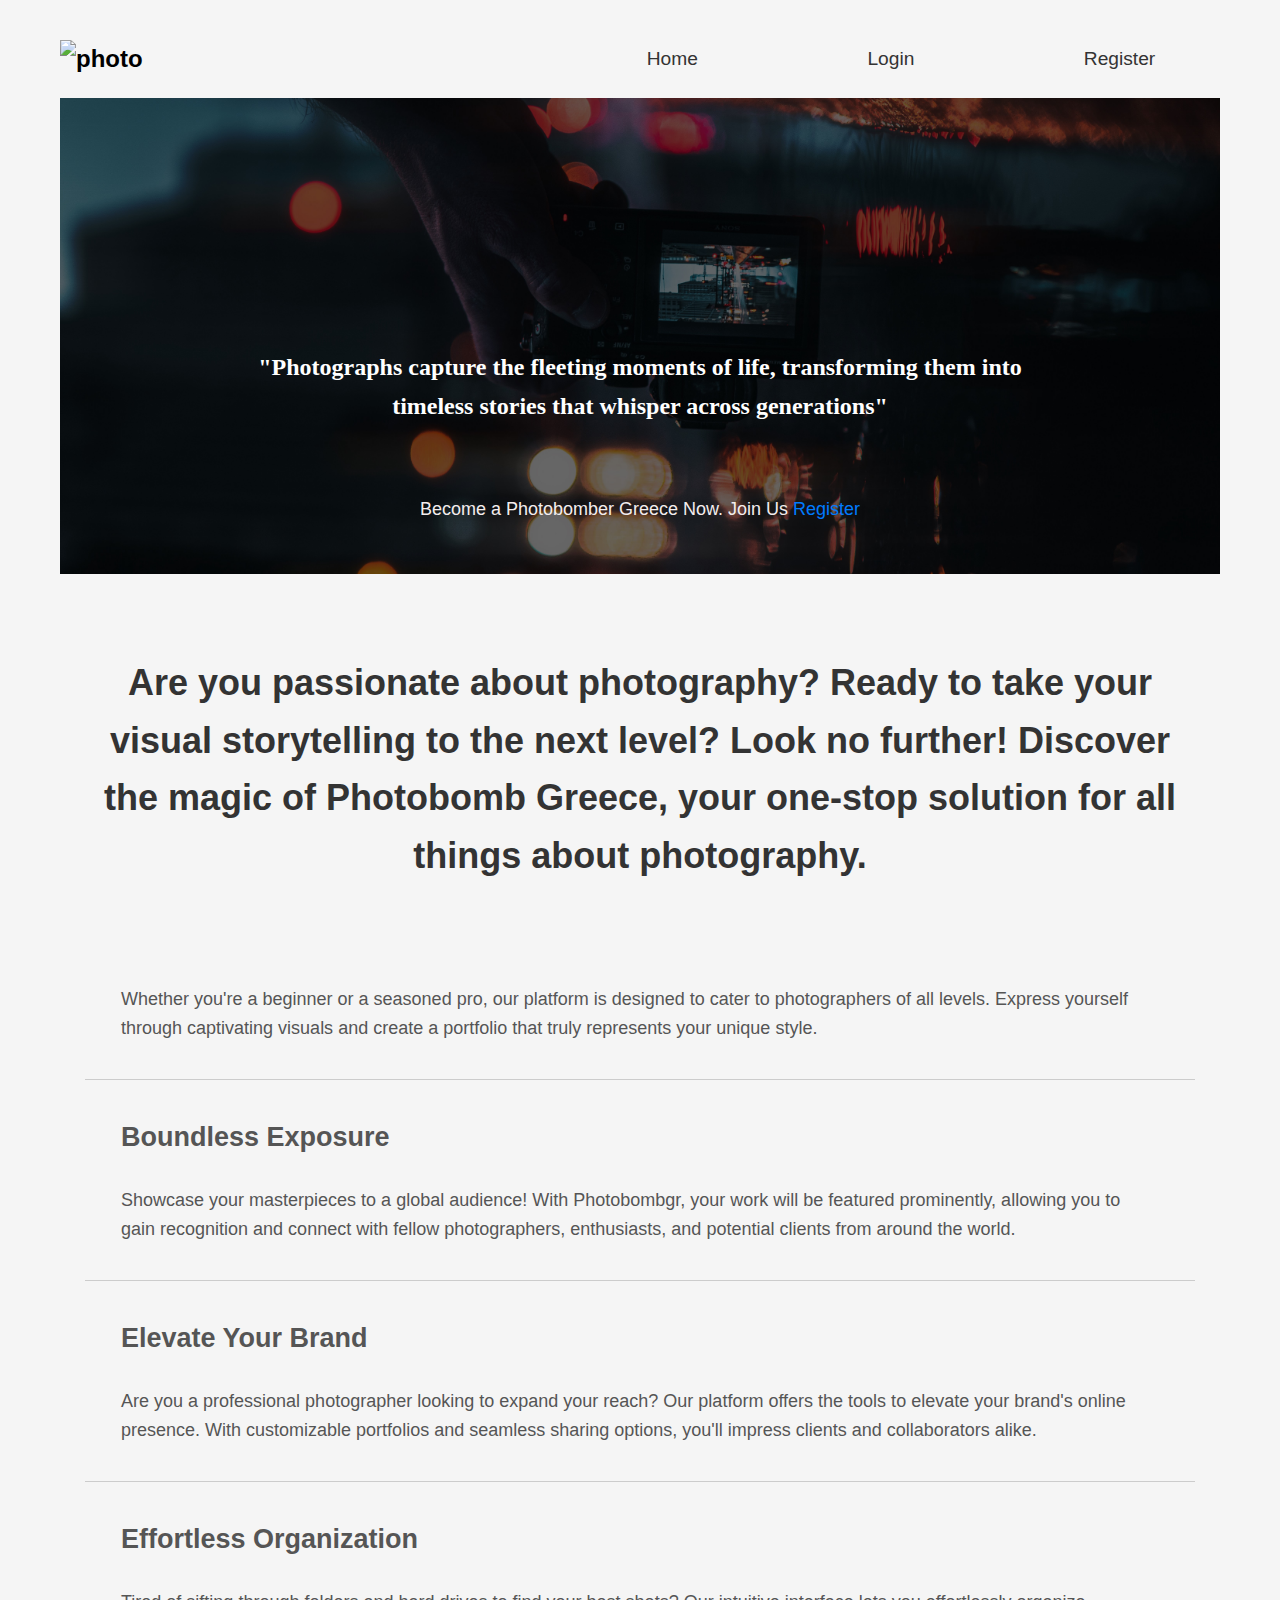
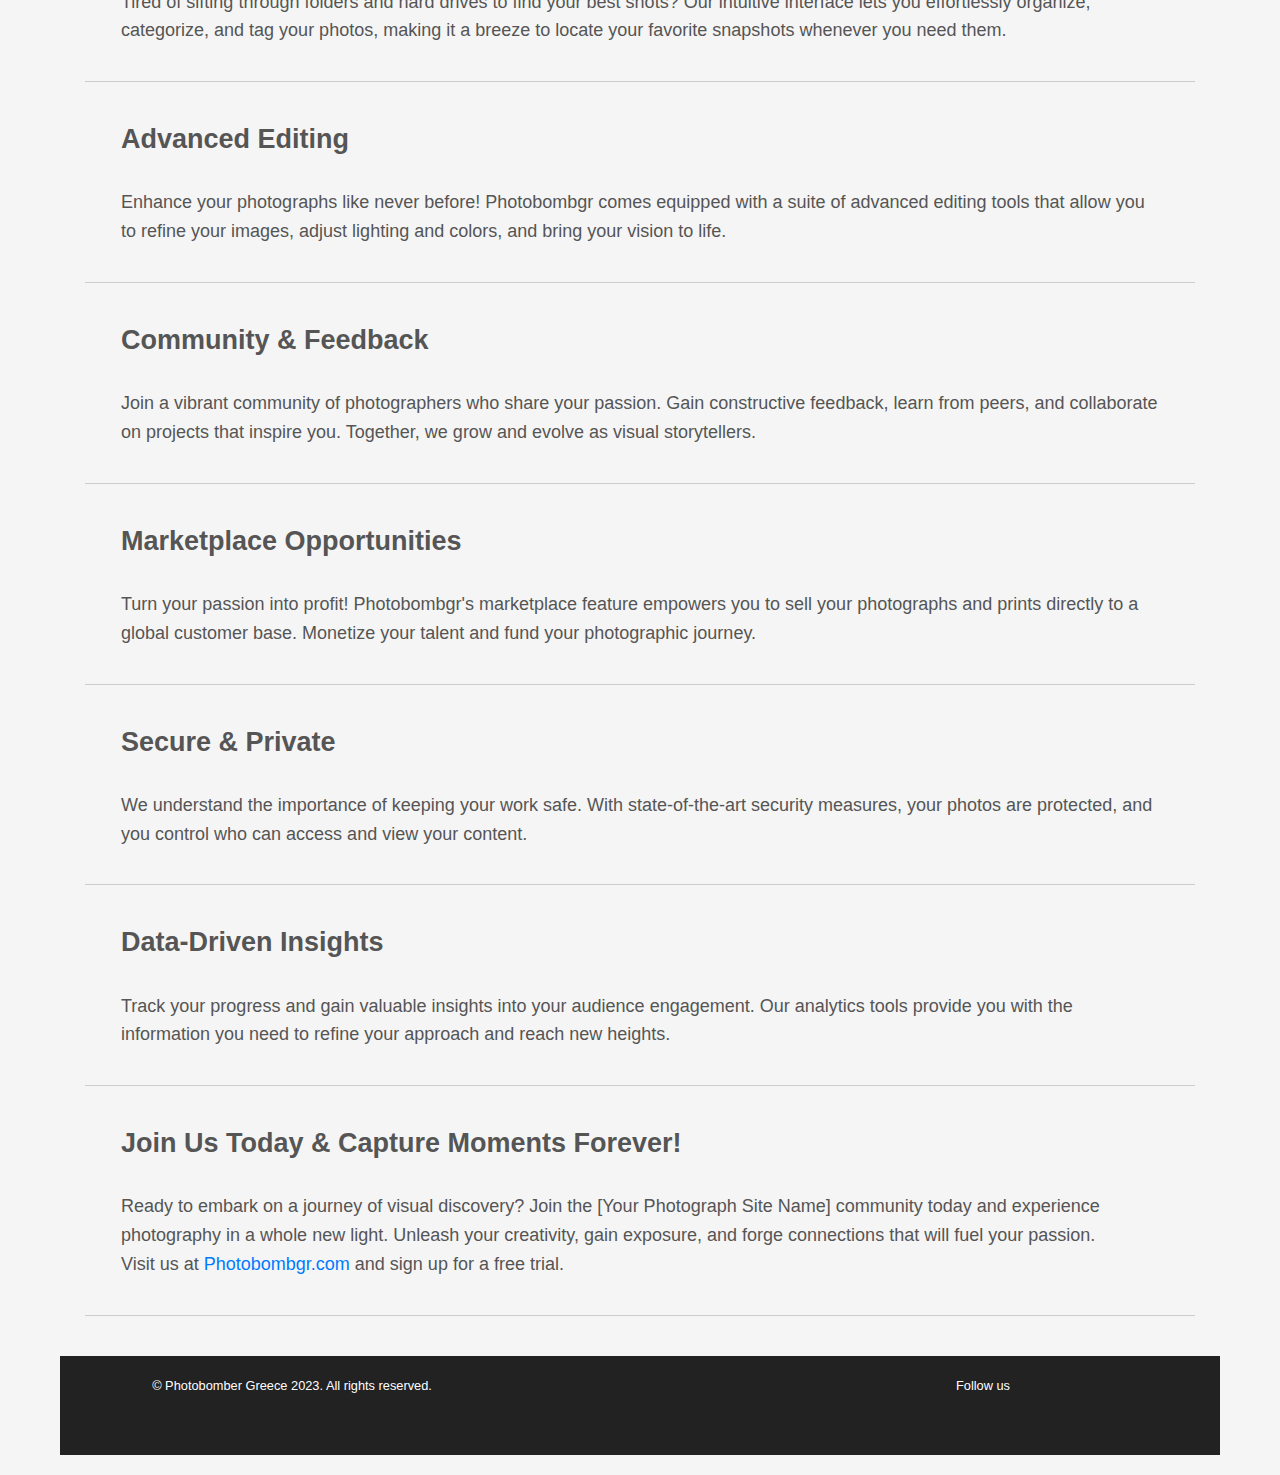
==== index.html @ a4d60f75 "Update index.html" ====
<!DOCTYPE html>
<html lang="en">
<head>
    <meta charset="UTF-8">
    <meta name="viewport" content="width=device-width, initial-scale=1.0">
    <link rel="stylesheet" href="styles.css">
    <script src="https://kit.fontawesome.com/8df8990a72.js" crossorigin="anonymous"></script>
    <link rel="stylesheet" href="path/to/font-awesome/css/font-awesome.min.css">
    <title>PhotobombgrYOLO</title>
   
</head>
<body>
    <div class="container">
        <div class="header">
            <div class="logo">
                <img src="img/mylogo.png" alt="photo">
            </div>
            <div class="menu">
                <ul>
                    <li><a href="index.html">Home</a></li>
                    <li><a href="login.html">Login</a></li>
                    <li><a href="register.html">Register</a></li>
                </ul>
            </div>
        </div>

        <div class="slider">
            <div class="title">
                <p>
                    "Photographs capture the fleeting moments of life, transforming them into timeless stories that whisper across generations"</p>
            </div>
            <div class="subtitle">
                <p>Become a Photobomber Greece Now. Join Us <a href="register.html">Register</a></p>
            </div>
        </div>

        <div class="main">
            <div class="main-title">
                <h1>Are you passionate about photography? Ready to take your visual storytelling to the next level? Look no further! Discover the magic of Photobomb Greece, your one-stop solution for all things about photography.</h1>
            </div>
            <div class="main-text">
                <section id="intro">
                    <p>Whether you're a beginner or a seasoned pro, our platform is designed to cater to photographers of all
                        levels. Express yourself through captivating visuals and create a portfolio that truly represents your
                        unique style.</p>
                </section>
            
                <section id="exposure">
                    <h2>Boundless Exposure</h2>
                    <p>Showcase your masterpieces to a global audience! With Photobombgr, your work will be
                        featured prominently, allowing you to gain recognition and connect with fellow photographers, enthusiasts,
                        and potential clients from around the world.</p>
                </section>
            
                <section id="brand">
                    <h2>Elevate Your Brand</h2>
                    <p>Are you a professional photographer looking to expand your reach? Our platform offers the tools to elevate
                        your brand's online presence. With customizable portfolios and seamless sharing options, you'll impress
                        clients and collaborators alike.</p>
                </section>
            
                <section id="organization">
                    <h2>Effortless Organization</h2>
                    <p>Tired of sifting through folders and hard drives to find your best shots? Our intuitive interface lets you
                        effortlessly organize, categorize, and tag your photos, making it a breeze to locate your favorite
                        snapshots whenever you need them.</p>
                </section>
            
                <section id="editing">
                    <h2>Advanced Editing</h2>
                    <p>Enhance your photographs like never before! Photobombgr comes equipped with a suite of
                        advanced editing tools that allow you to refine your images, adjust lighting and colors, and bring your
                        vision to life.</p>
                </section>
            
                <section id="community">
                    <h2>Community & Feedback</h2>
                    <p>Join a vibrant community of photographers who share your passion. Gain constructive feedback, learn from
                        peers, and collaborate on projects that inspire you. Together, we grow and evolve as visual storytellers.</p>
                </section>
            
                <section id="marketplace">
                    <h2>Marketplace Opportunities</h2>
                    <p>Turn your passion into profit! Photobombgr's marketplace feature empowers you to sell your
                        photographs and prints directly to a global customer base. Monetize your talent and fund your photographic
                        journey.</p>
                </section>
            
                <section id="security">
                    <h2>Secure & Private</h2>
                    <p>We understand the importance of keeping your work safe. With state-of-the-art security measures, your photos
                        are protected, and you control who can access and view your content.</p>
                </section>
            
                <section id="analytics">
                    <h2>Data-Driven Insights</h2>
                    <p>Track your progress and gain valuable insights into your audience engagement. Our analytics tools provide you
                        with the information you need to refine your approach and reach new heights.</p>
                </section>
            
                <section id="cta">
                    <h2>Join Us Today & Capture Moments Forever!</h2>
                    <p>Ready to embark on a journey of visual discovery? Join the [Your Photograph Site Name] community today and
                        experience photography in a whole new light. Unleash your creativity, gain exposure, and forge connections
                        that will fuel your passion.</p>
                    <p>Visit us at <a href="register.html">Photobombgr.com</a> and sign up for a free trial. </p>
                </section>
            </div>
        </div>

        <div class="footer">
            <div class="social">
                <p>Follow us</p>
                <i class="fab fa-facebook"></i>
                <i class="fab fa-twitter"></i>
            </div>
            <div class="copyright">
                <p>&copy; Photobomber Greece 2023. All rights reserved.</p>
            </div>
        </div>
    </div>
</body>
</html>
---- styles.css ----
@import url('https://fonts.googleapis.com/css2?family=FAMILY_NAME:wght@WEIGHT_OR_RANGE&display=swap');

*{
    box-sizing: border-box;
    margin: 0;
    padding: 0;
}

.container{

    width: 100%;
    margin: 0 auto;
}


body {
    font-family: Arial, sans-serif;
}

header {
    width: 100%;
    background-color: #333;
    color: #fff;
    padding: 10px 0;
    overflow: hidden;
}



.logo {
    width: 45%;
    float: left;
    font-size: 24px;
    font-weight: bold;
}

.menu {
    width: 55%;
    float: right;
    list-style: none;
    display: flex;
}

.menu > ul{
    width: 100%;
    display: flex;
    justify-content: space-around;
    align-items: center;
}

.menu li{
    display: inline-block;
}
.menu a {
    text-decoration: none;
    color: white;
    font-size: 1.2rem;
}



.slider{
    width: 100%;
    background-image: url('img/handphot.jpg');
    background-repeat: no-repeat;
    background-size: cover;
    background-position: center;
}

.title{
    width: 70%;
    margin: 0 auto;
    padding-top : 200px;
    padding-bottom: 60px;
}

.title >p{
    text-align: center;
    font-family:'Roboto Slab',serif;
    font-size: 35px;
    color:white;
}

.subtitle{
    width:60%;
    margin:0 auto;
}
.subtitle > p{
    text-align: center;
    font-family: sans-serif;

    font-size: 25px;
    color:rgb(243, 237, 237)


}



.main-title{
    width:100%;
    padding-bottom: 25px;
    margin: 0 auto;

}

.main-title > h1{
font-family: sans-serif;

}
.main-text{
    width: 100%;
    margin:0 auto;
}

.main-text > p {
    font-family:system-ui, -apple-system, BlinkMacSystemFont, 'Segoe UI', Roboto, Oxygen, Ubuntu, Cantarell, 'Open Sans', 'Helvetica Neue', sans-serif;
line-height: 25px;
}

.main{
    width:100%;
    margin:0 auto ;
    padding:40px 25px;
}   
.footer{
    width: 100%;
    margin:0 auto;
    padding: 30px 20px;
    overflow: hidden;
}
.copyright{
    width: 40%;
    float:left;

}

.copyright > p{
    font-family: sans-serif;
    font-size: 0.8rem;
    color:white;
}
.social{
    width:40%;
    float: right;
}

.social > p {
    margin-right: 10px;
    font-family: sans-serif;
    font-size: 0.8rem;
    color: white;
}
.fab{
    font-size: 30px;
    color: blue;
    margin-right: 5px;
}





.menu li {
    margin-right: 20px;
}

.menu li:last-child {
    margin-right: 0;
}

.menu a {
    text-decoration: none;
    color: #fff;
    transition: color 0.3s ease;
}

.menu a:hover {
    color: #ff8c00;
}


Hide the login form when logged in 
.logged-in .login-container {
    display: none;
}

.logged-in .logo {
    font-size: 24px;
} 

.logo > img{
    width: 100%;
    height: auto;
}
 
 

body {
    font-family: Arial, sans-serif;
    margin: 0;
    padding: 0;
    background-color: #f5f5f5;
}
.container {
    max-width: 1200px;
    margin: 0 auto;
    padding: 20px;
}
.header {
    display: flex;
    justify-content: space-between;
    align-items: center;
    padding: 20px 0;
}
.logo img {
    height: 50px;
}
.menu ul {
    list-style: none;
    display: flex;
    gap: 20px;
    margin: 0;
    padding: 0;
}
.menu li a {
    text-decoration: none;
    color: #333;
}
.slider {
    background-color: #333;
    color: #fff;
    text-align: center;
    padding: 50px 0;
}
.title p {
    font-size: 24px;
    font-weight: bold;
    margin-bottom: 10px;
}
.subtitle p {
    font-size: 18px;
}
.main-title {
    text-align: center;
    margin: 40px 0;
}
.main-title h1 {
    font-size: 36px;
    color: #333;
}
.main-text {
    font-size: 18px;
    color: #555;
    line-height: 1.6;
}
.footer {
    background-color: #222;
    color: #fff;
    padding: 20px 0;
    text-align: center;
}
.social i {
    font-size: 24px;
    margin: 0 10px;
    color: #fff;
}


body {
    font-family: Arial, sans-serif;
    line-height: 1.6;
}

header {
    background-color: #333;
    color: #fff;
    text-align: center;
    padding: 1em 0;
}

header h1 {
    font-size: 2em;
}

section {
    padding: 2em;
    border-bottom: 1px solid #ccc;
}

h2 {
    font-size: 1.5em;
    margin-bottom: 1em;
}

a {
    color: #007bff;
    text-decoration: none;
}
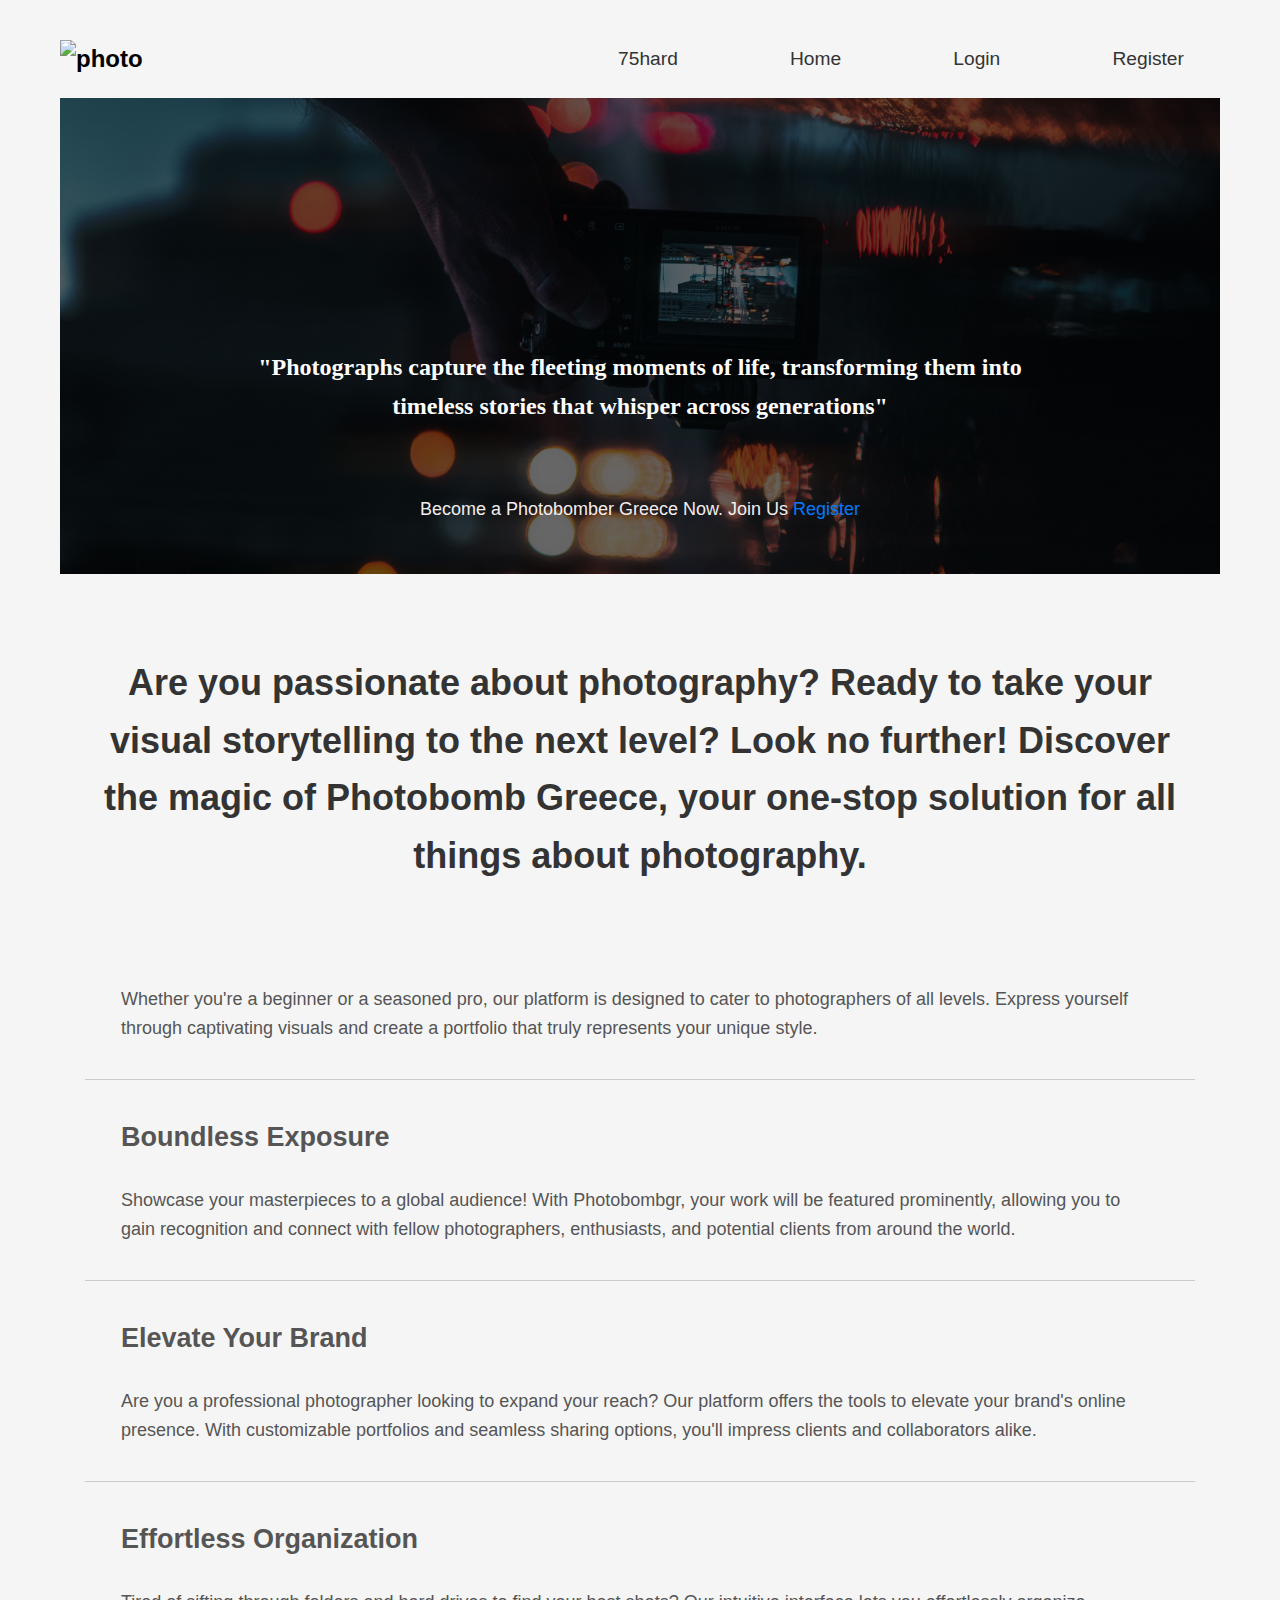
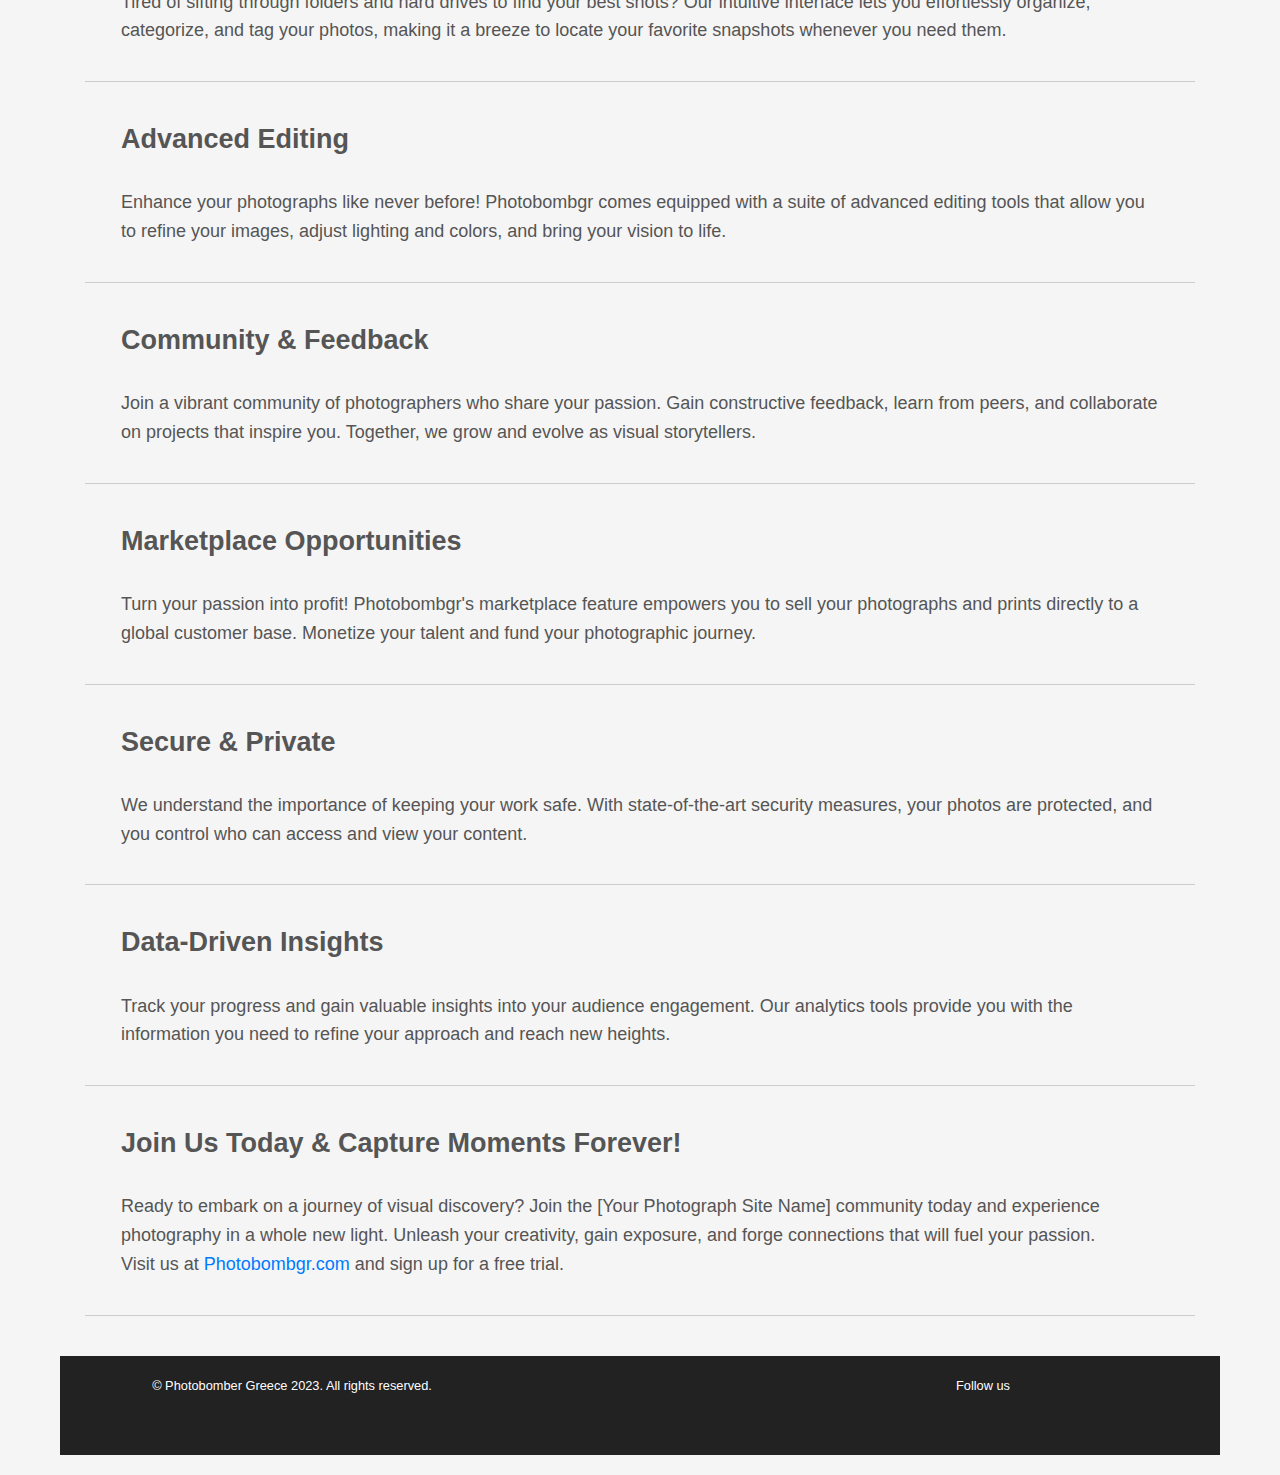
==== commit e099fb0e: "Update index.html" ====
--- a/index.html
+++ b/index.html
@@ -6,7 +6,7 @@
     <link rel="stylesheet" href="styles.css">
     <script src="https://kit.fontawesome.com/8df8990a72.js" crossorigin="anonymous"></script>
     <link rel="stylesheet" href="path/to/font-awesome/css/font-awesome.min.css">
-    <title>PhotobombgrYOLO</title>
+    <title>Photobombgr</title>
    
 </head>
 <body>
@@ -17,6 +17,7 @@
             </div>
             <div class="menu">
                 <ul>
+                    <li><a href="75hard.html">75hard</a></li>
                     <li><a href="index.html">Home</a></li>
                     <li><a href="login.html">Login</a></li>
                     <li><a href="register.html">Register</a></li>
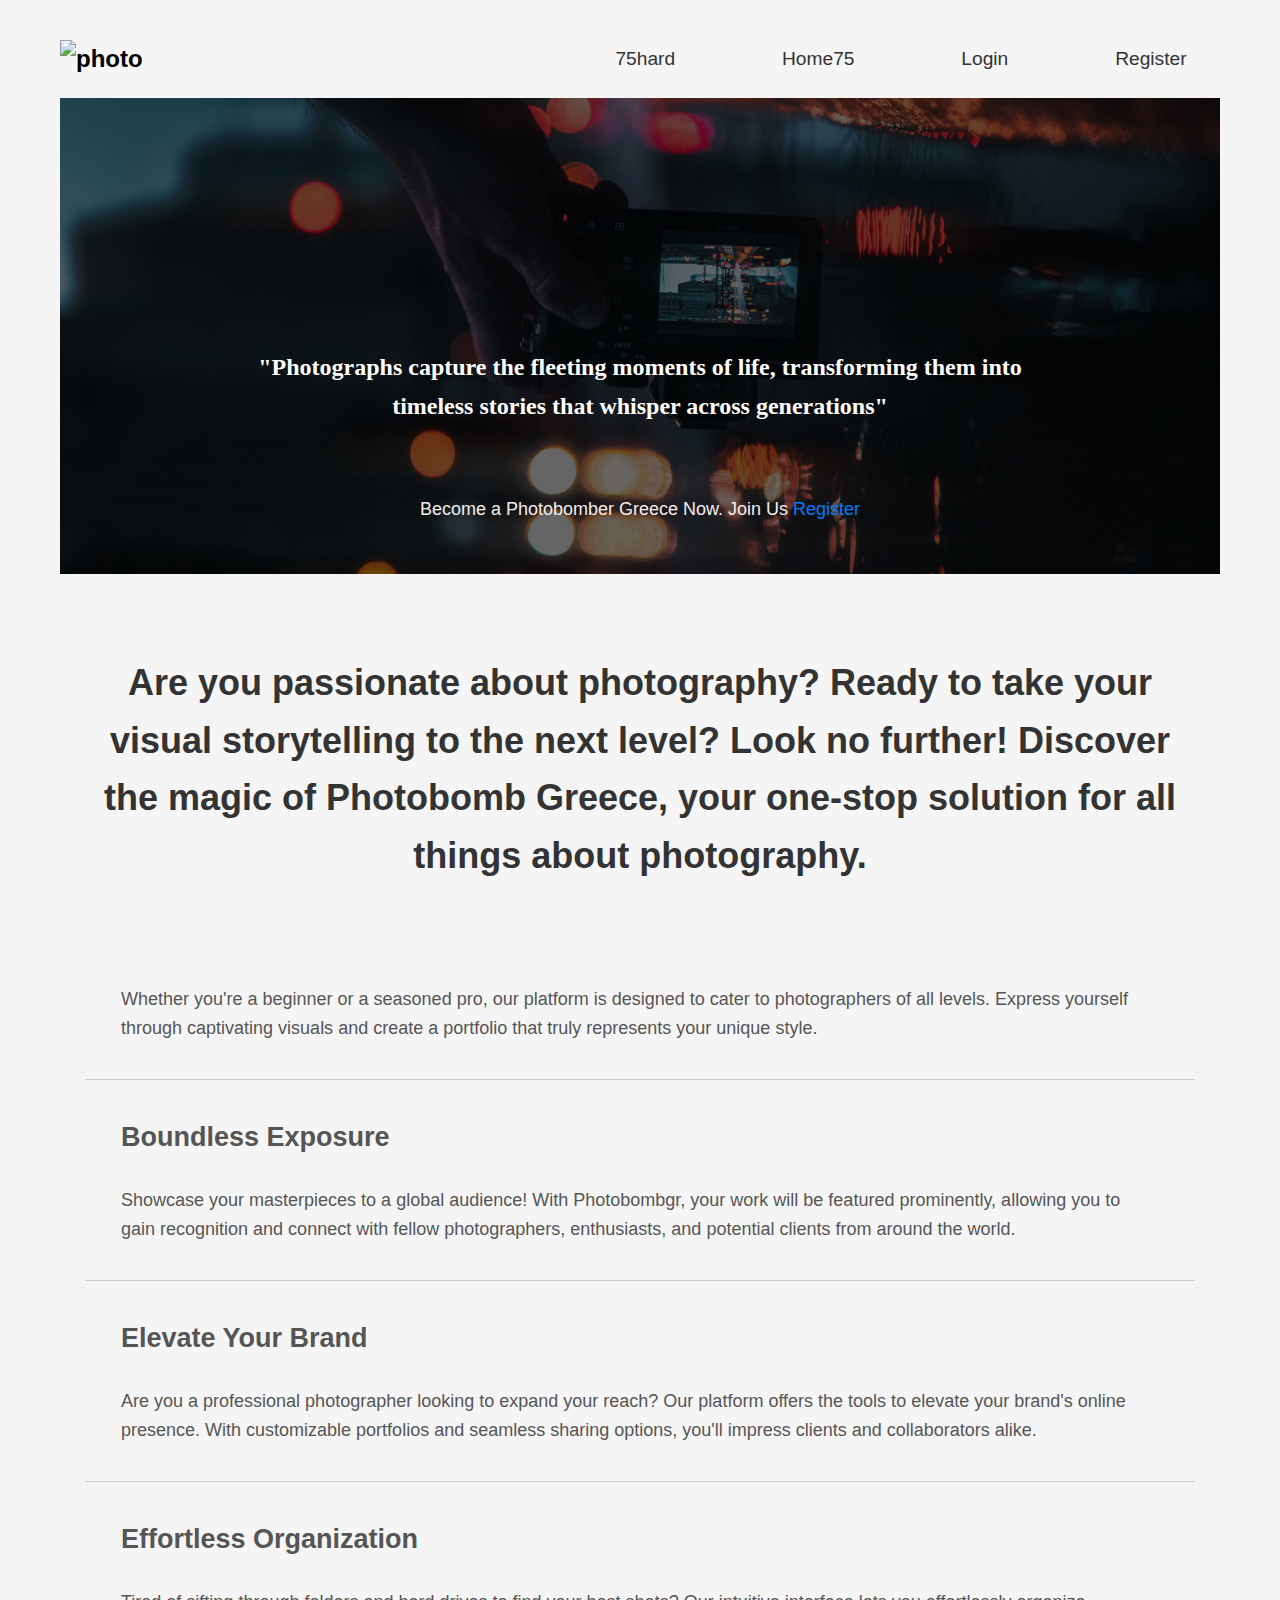
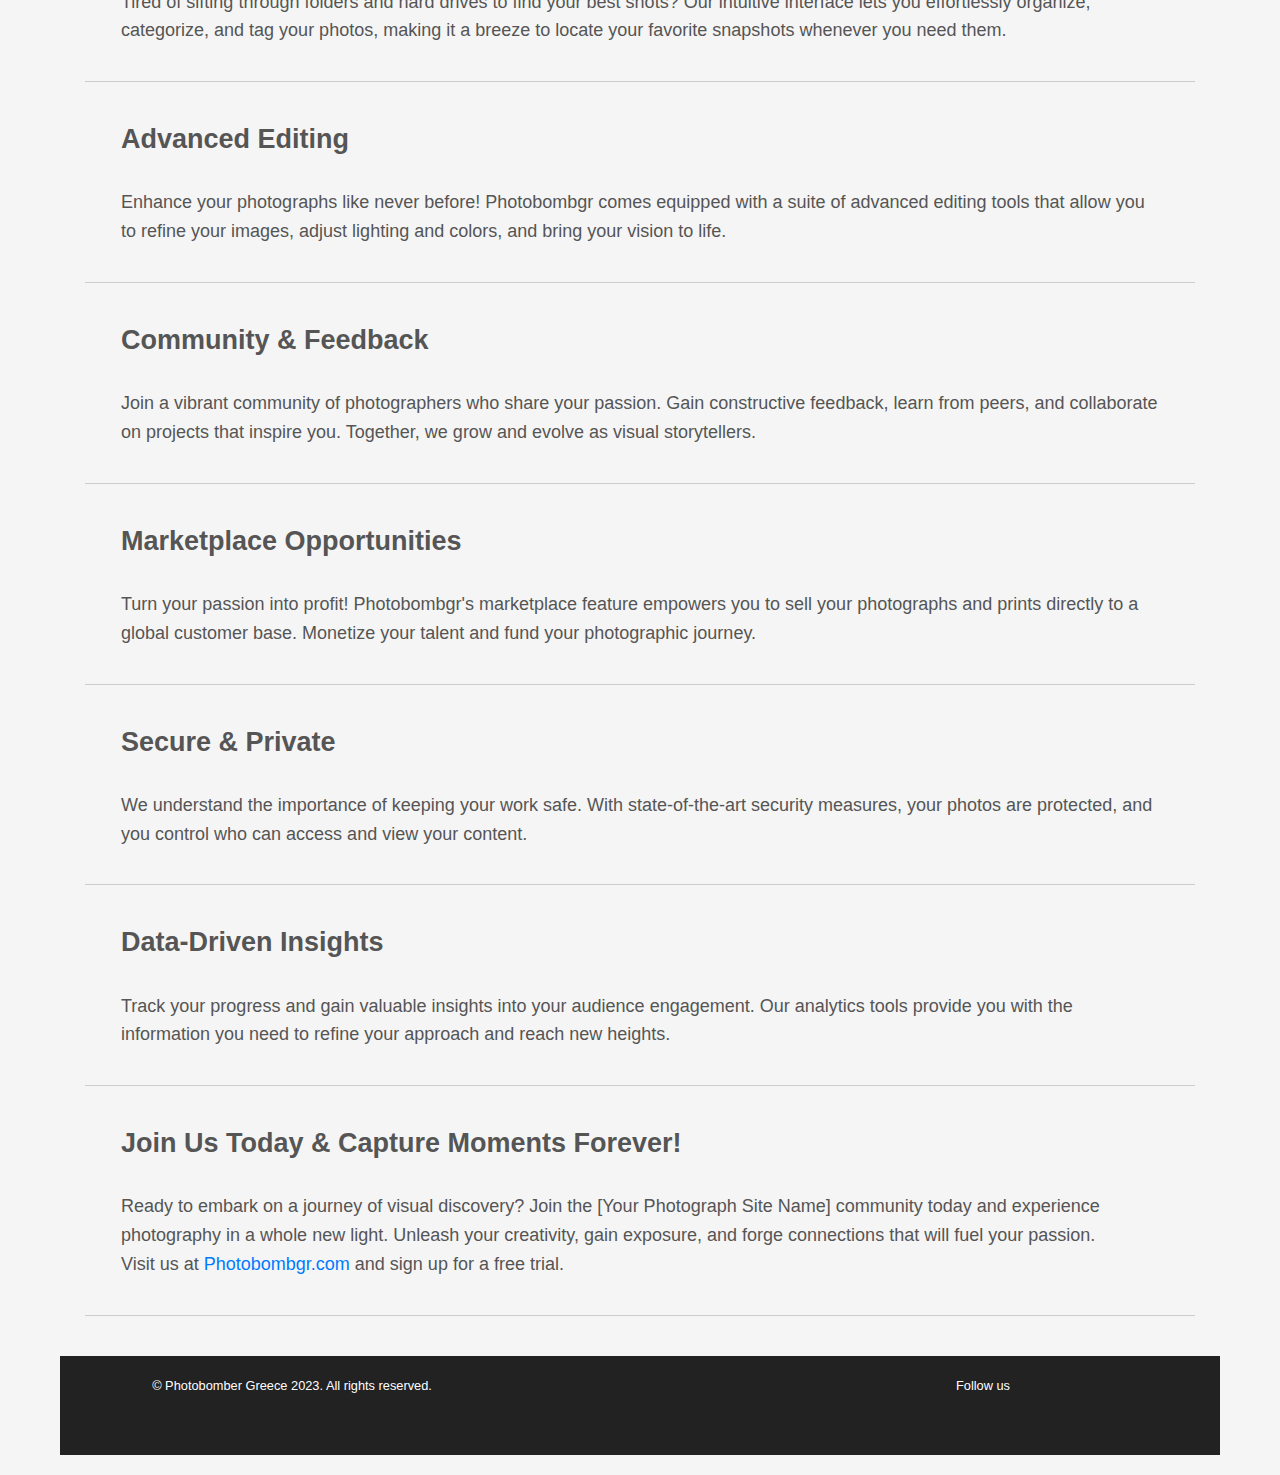
==== commit 6508b50b: "Update index.html" ====
--- a/index.html
+++ b/index.html
@@ -18,7 +18,7 @@
             <div class="menu">
                 <ul>
                     <li><a href="75hard.html">75hard</a></li>
-                    <li><a href="index.html">Home</a></li>
+                    <li><a href="75hard.html">Home75</a></li>
                     <li><a href="login.html">Login</a></li>
                     <li><a href="register.html">Register</a></li>
                 </ul>
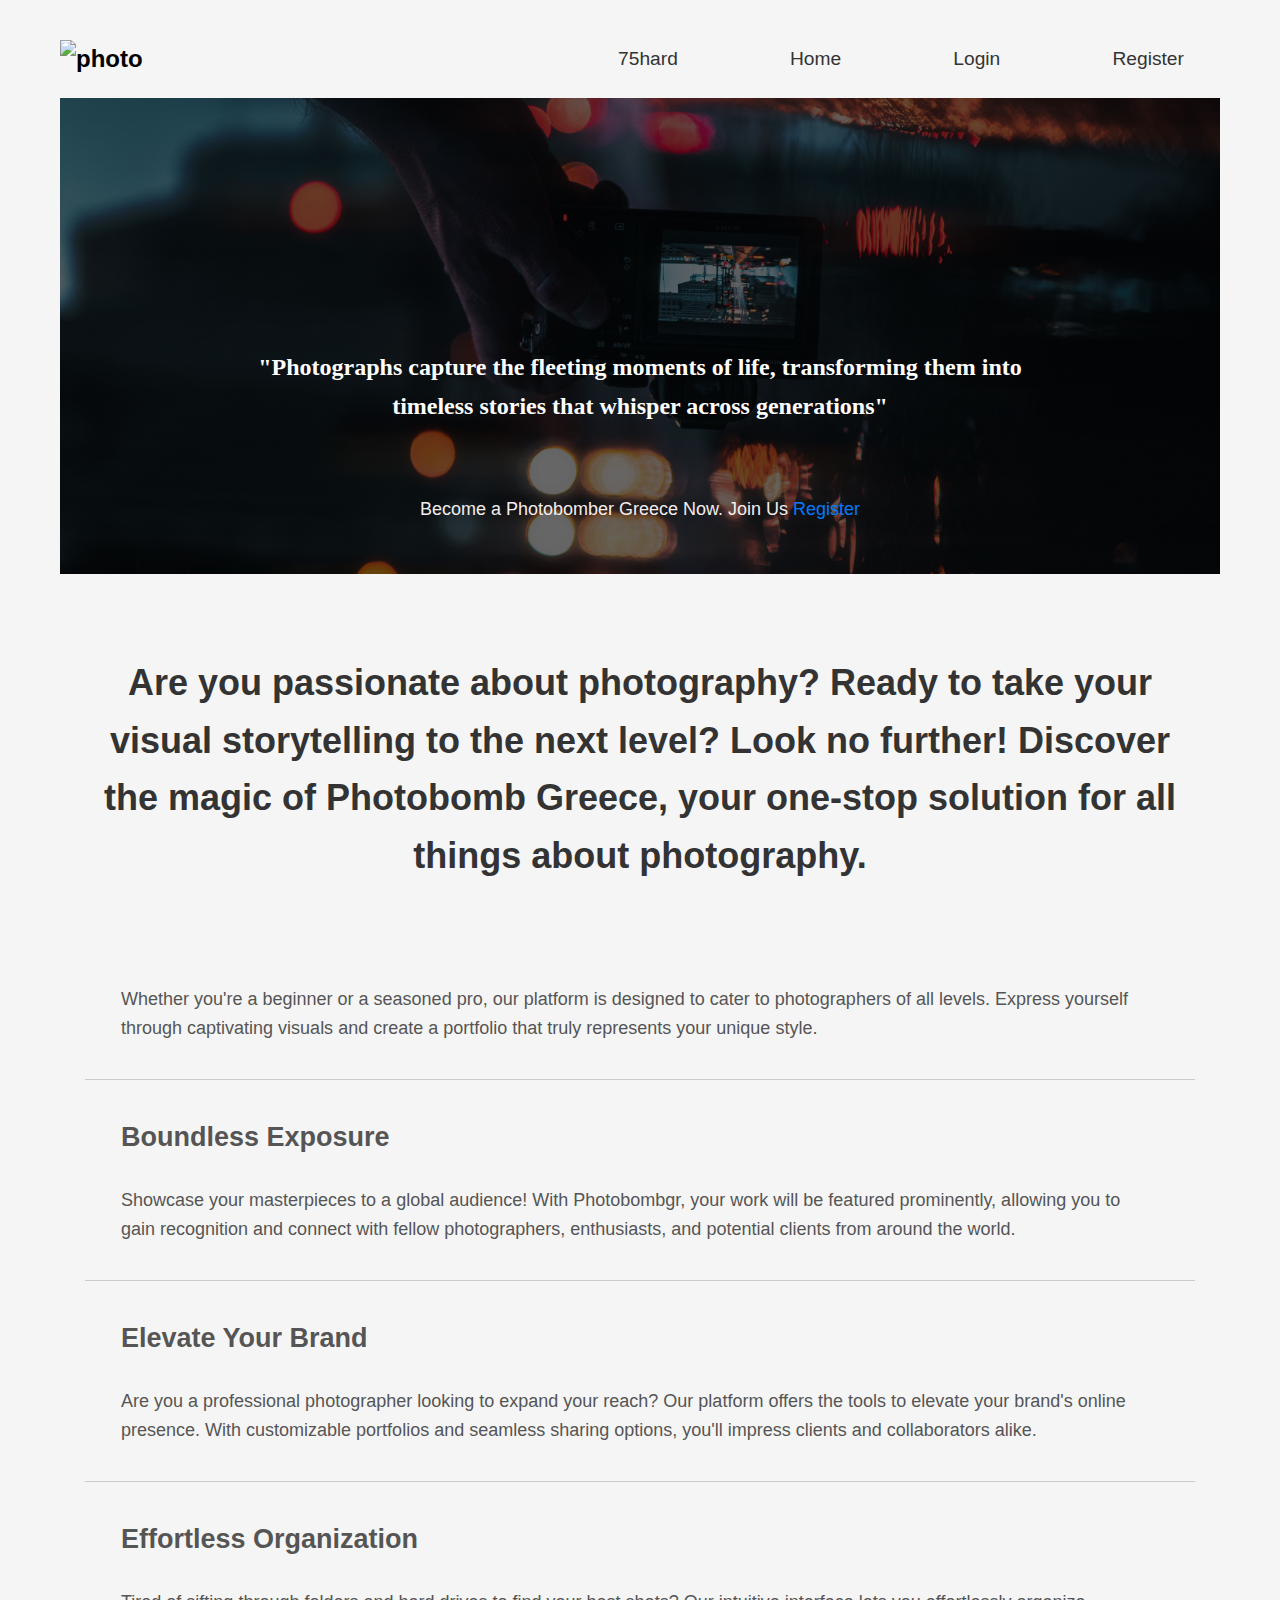
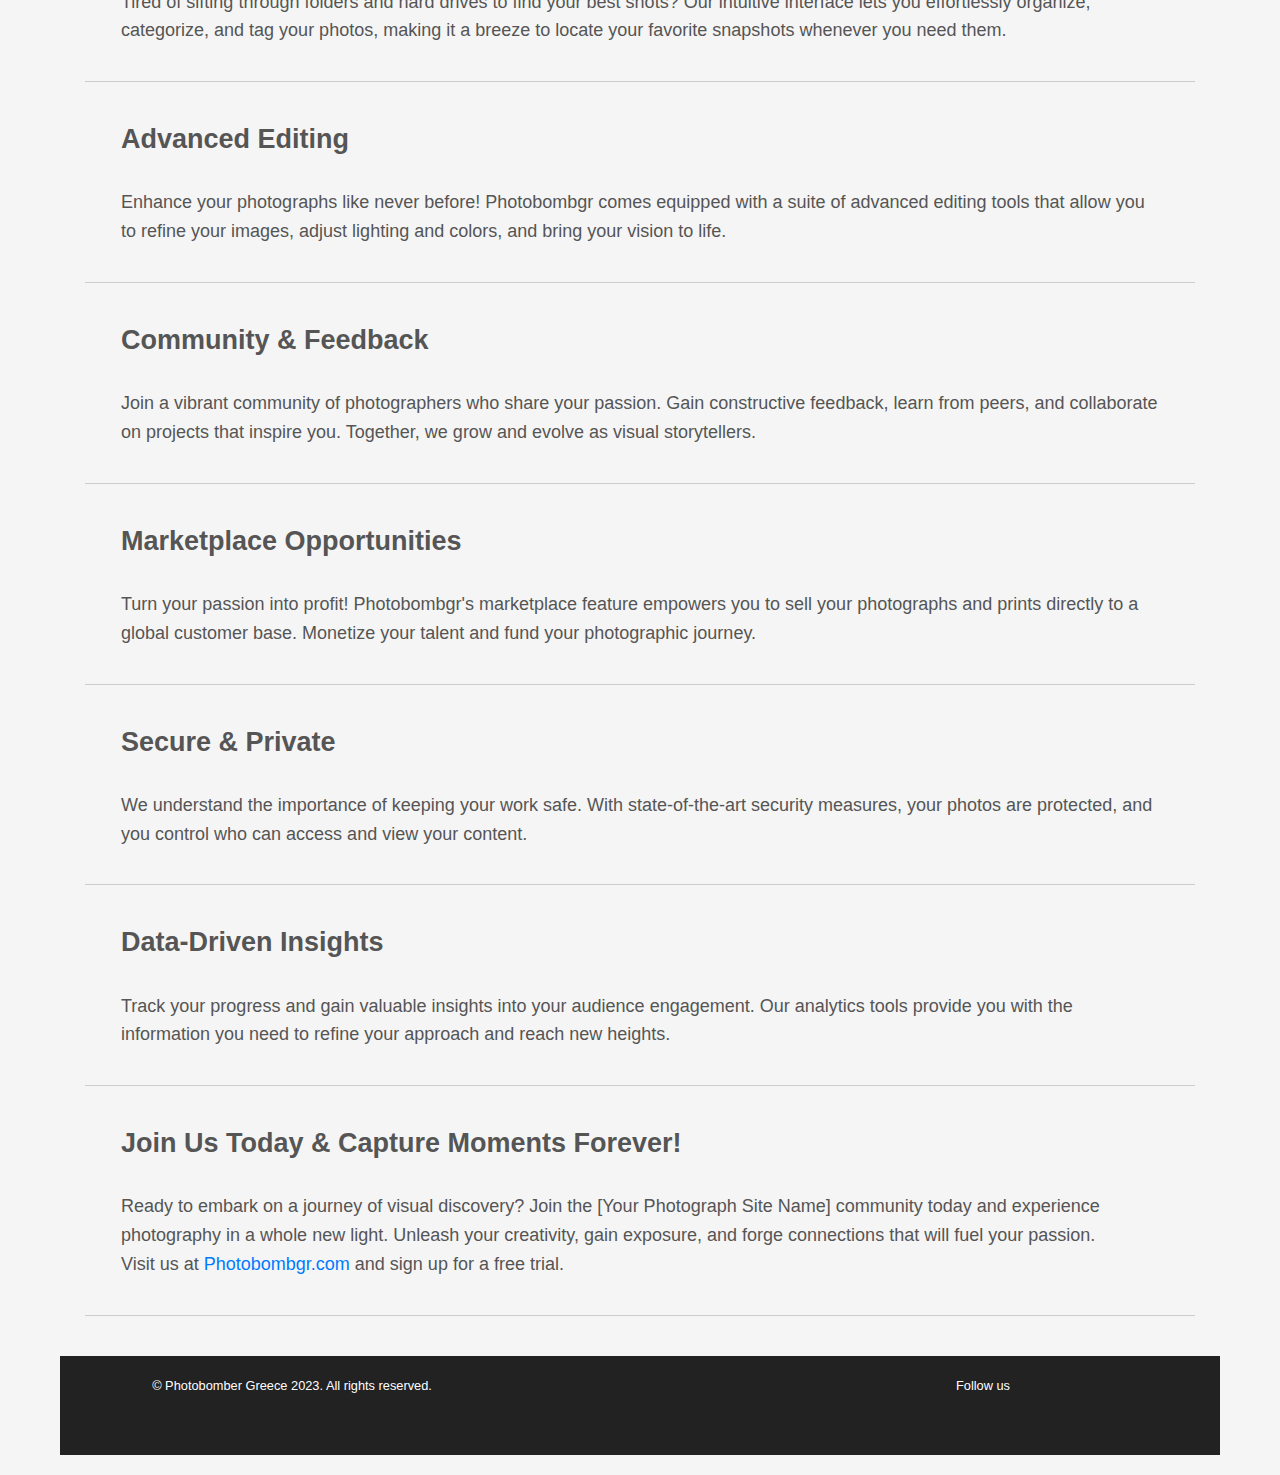
==== commit b55f559c: "Update index.html" ====
--- a/index.html
+++ b/index.html
@@ -18,7 +18,7 @@
             <div class="menu">
                 <ul>
                     <li><a href="75hard.html">75hard</a></li>
-                    <li><a href="75hard.html">Home75</a></li>
+                    <li><a href="home.html">Home</a></li>
                     <li><a href="login.html">Login</a></li>
                     <li><a href="register.html">Register</a></li>
                 </ul>
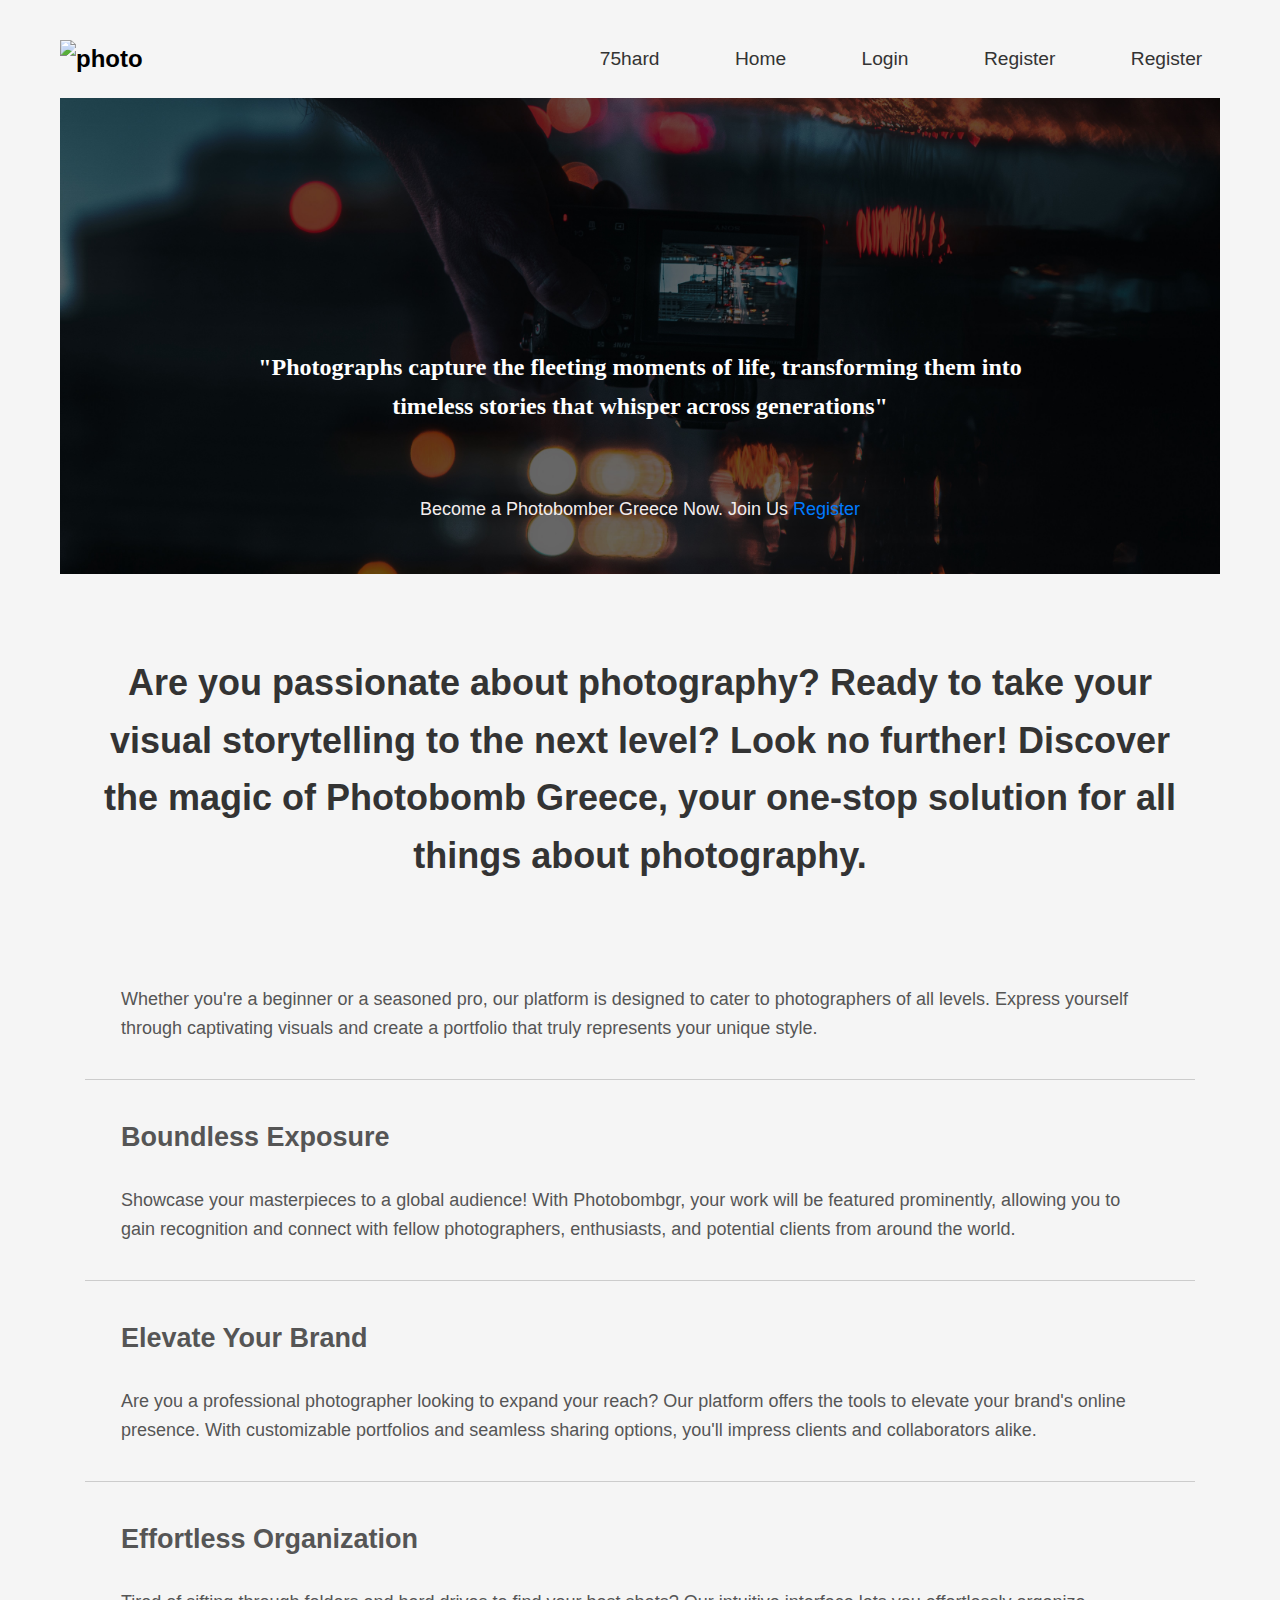
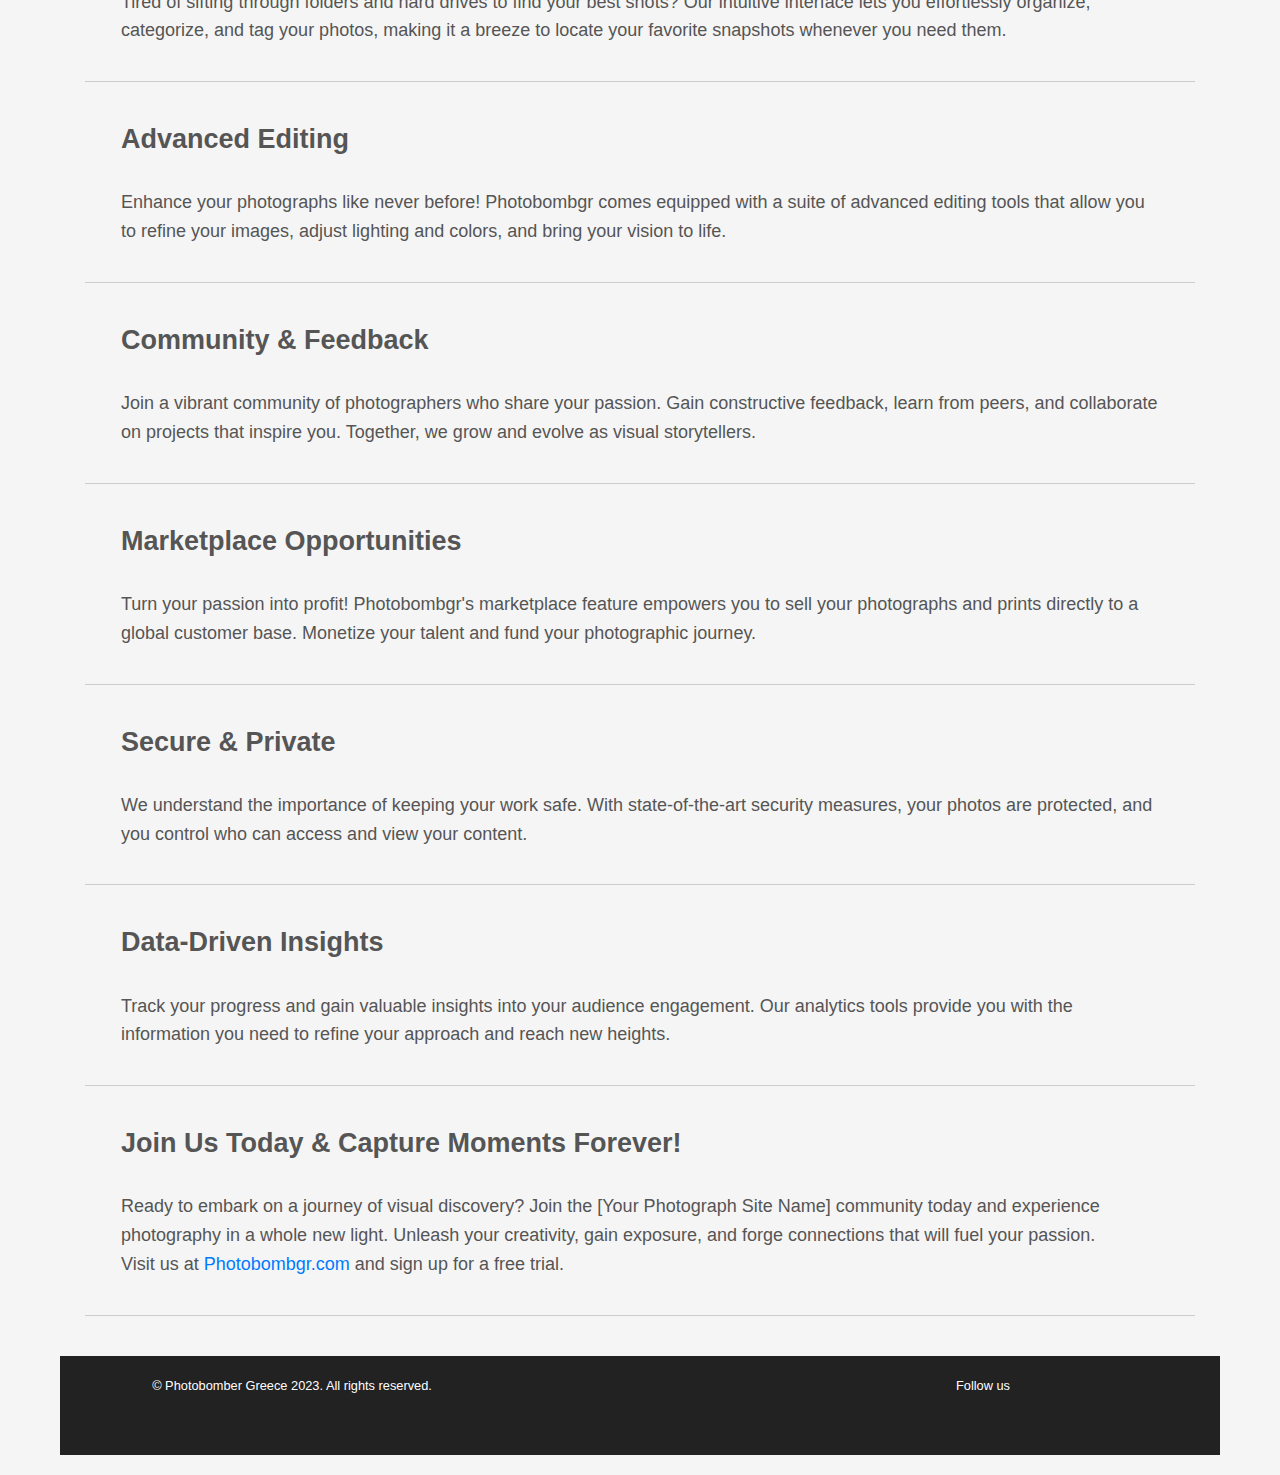
==== commit df33aa15: "Update index.html" ====
--- a/index.html
+++ b/index.html
@@ -21,6 +21,7 @@
                     <li><a href="home.html">Home</a></li>
                     <li><a href="login.html">Login</a></li>
                     <li><a href="register.html">Register</a></li>
+                    <li><a href="cale75.html">Register</a></li>
                 </ul>
             </div>
         </div>
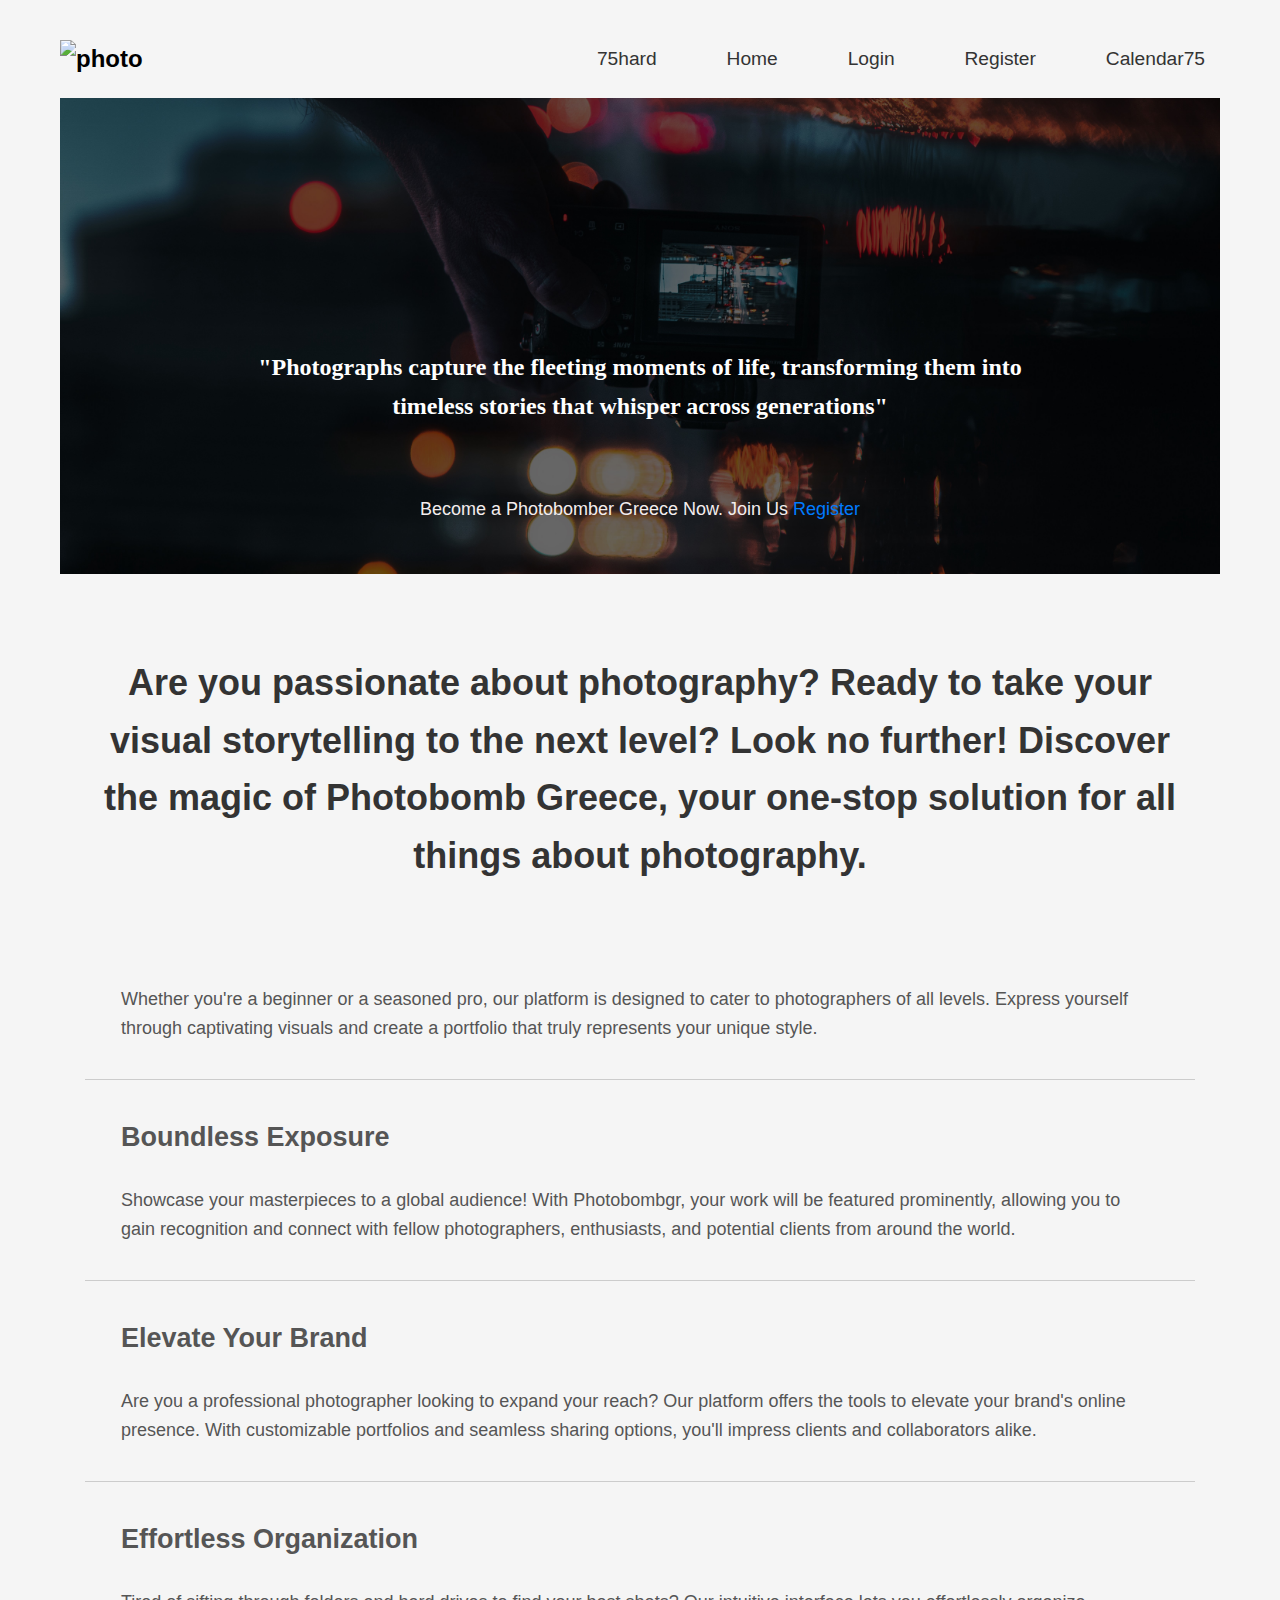
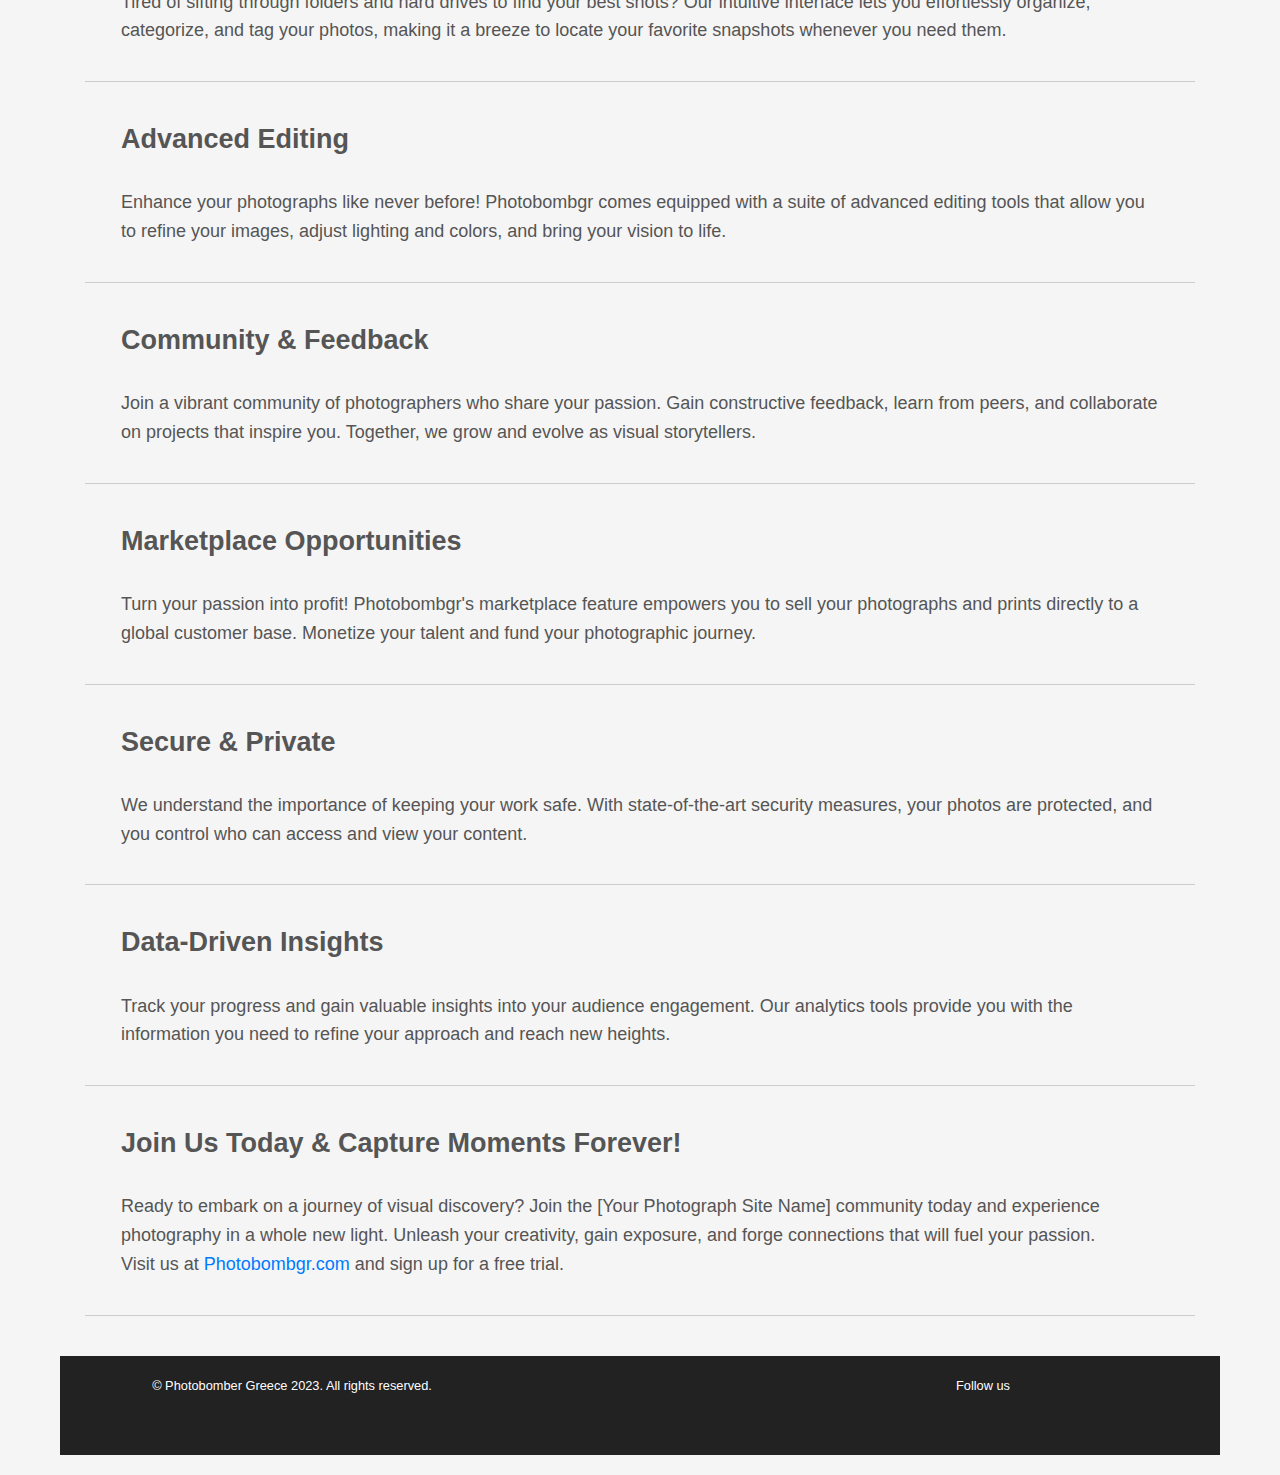
==== commit 2cee6e75: "Update index.html" ====
--- a/index.html
+++ b/index.html
@@ -21,7 +21,7 @@
                     <li><a href="home.html">Home</a></li>
                     <li><a href="login.html">Login</a></li>
                     <li><a href="register.html">Register</a></li>
-                    <li><a href="cale75.html">Register</a></li>
+                    <li><a href="cale75.html">Calendar75</a></li>
                 </ul>
             </div>
         </div>
